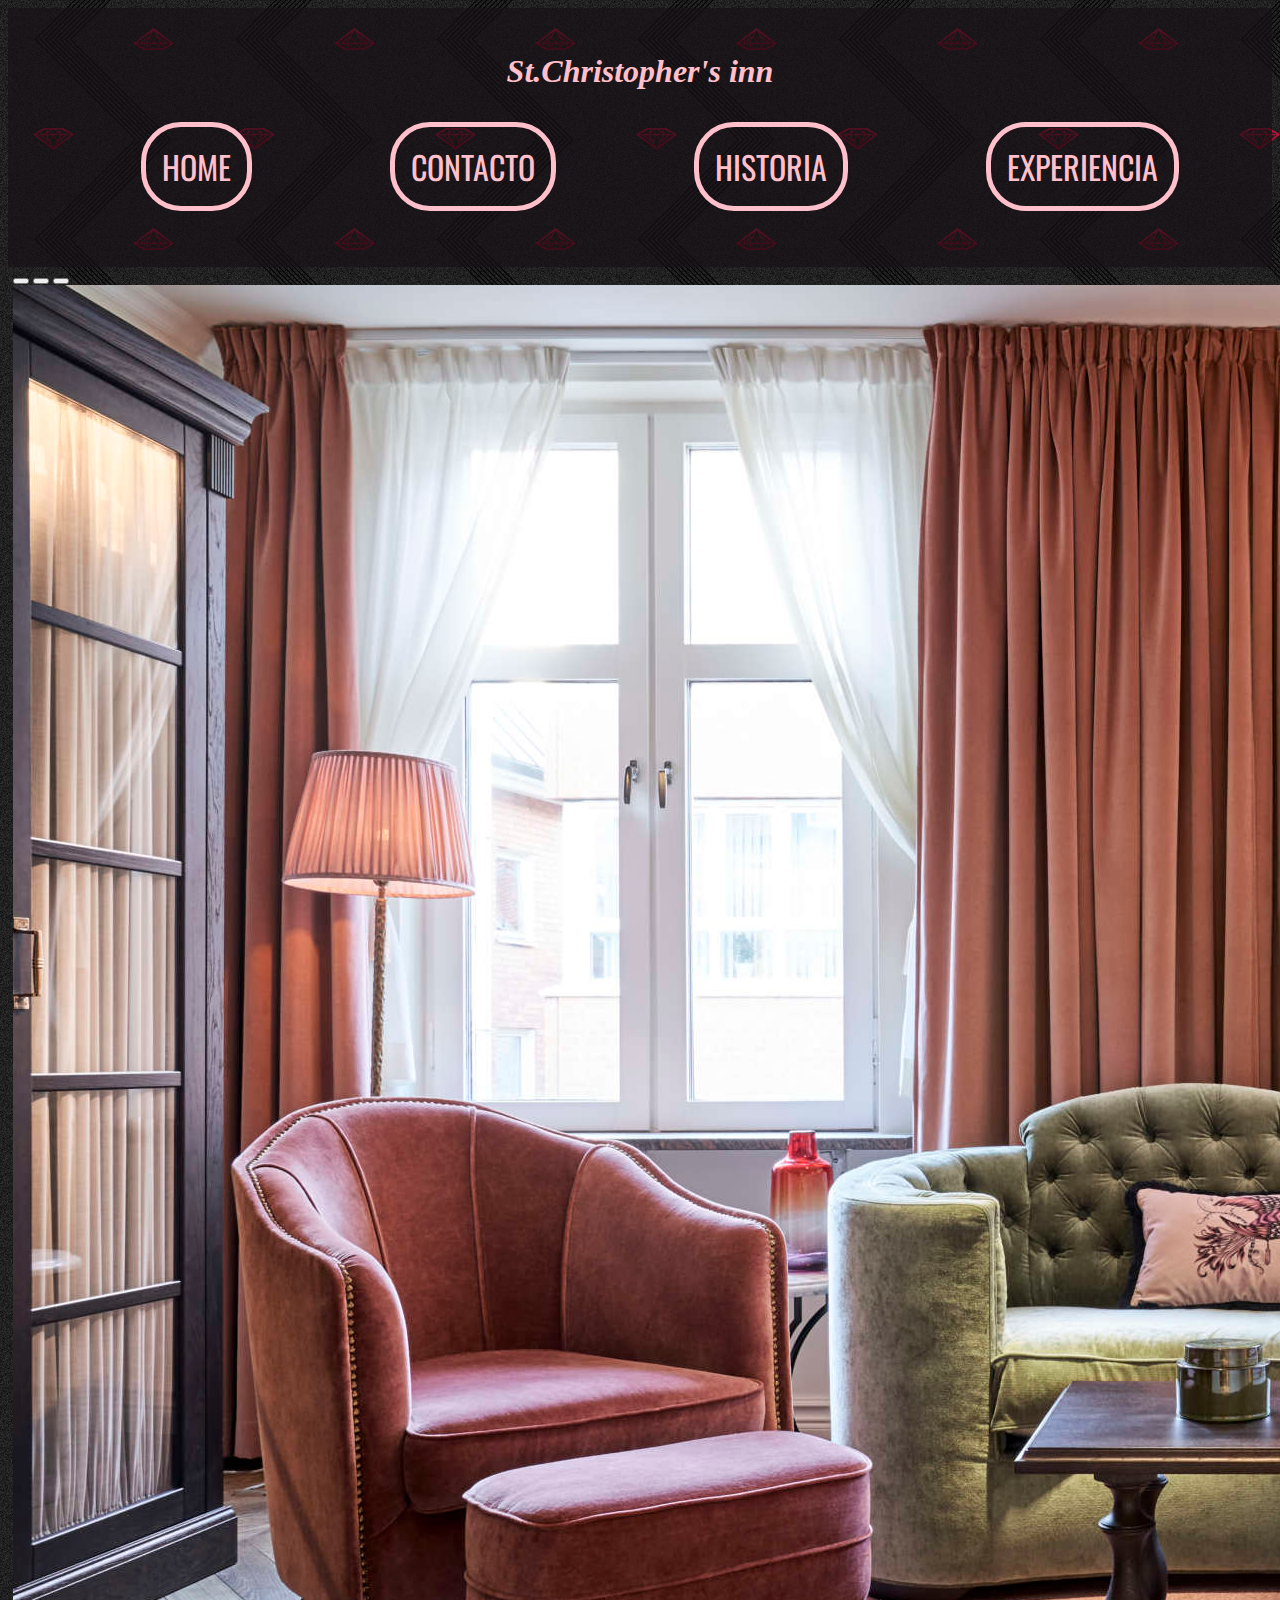
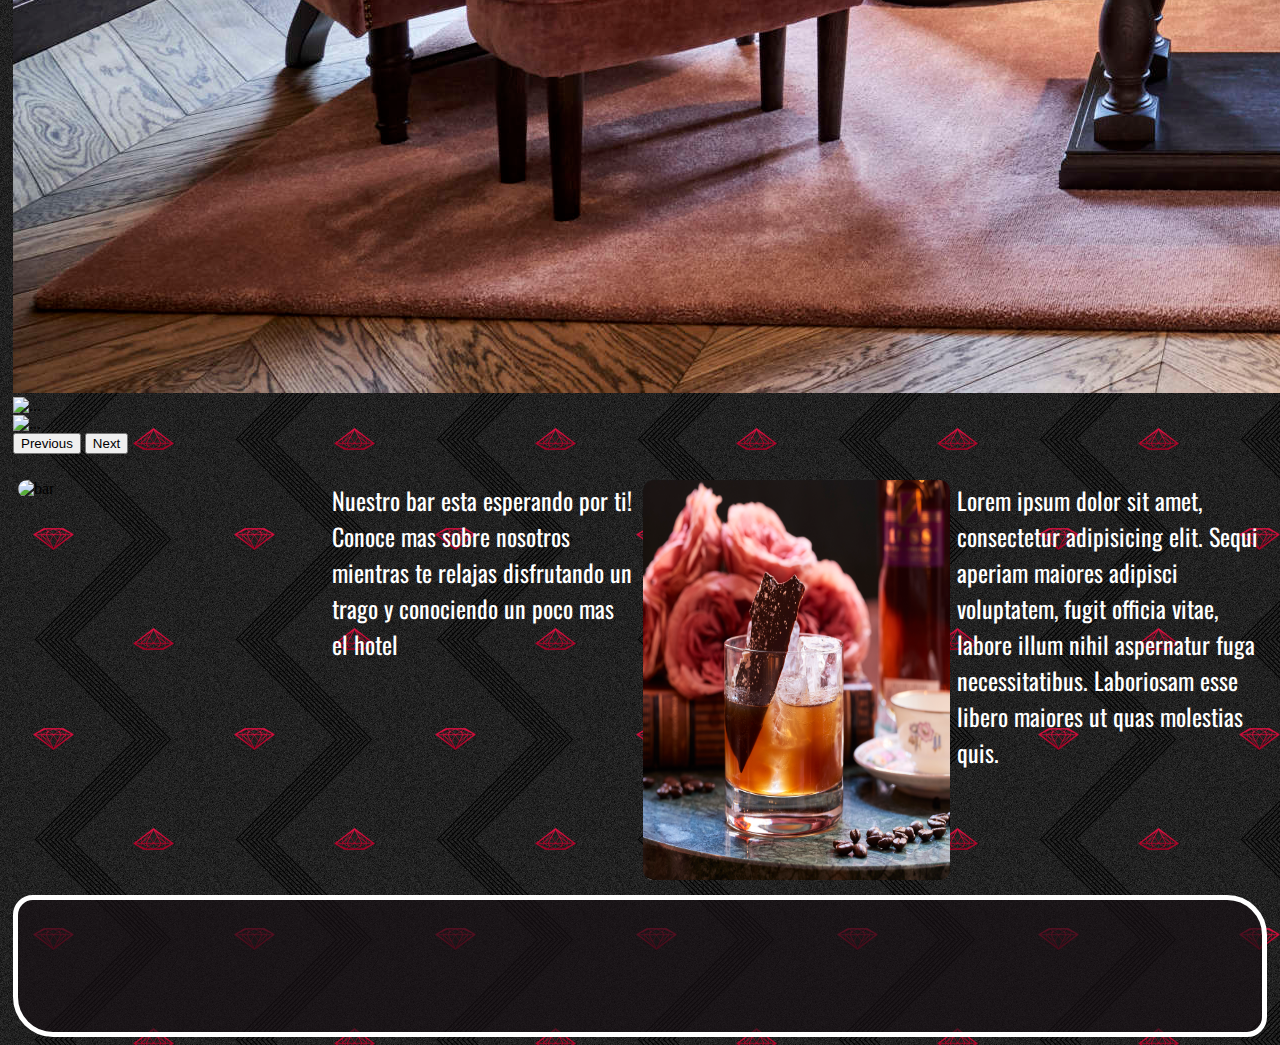
==== index.html @ 04302026 "creamos la pagina de la segunda entrega" ====
<!doctype html>
<html lang="en">
  <head>
    <meta charset="utf-8">
    <meta name="viewport" content="width=device-width, initial-scale=1">
    <title>SEGUNDA-ENTREGA</title>

    <!--link bootstrap-->
    <link href="https://cdn.jsdelivr.net/npm/bootstrap@5.2.0-beta1/dist/css/bootstrap.min.css" rel="stylesheet" integrity="sha384-0evHe/X+R7YkIZDRvuzKMRqM+OrBnVFBL6DOitfPri4tjfHxaWutUpFmBp4vmVor" crossorigin="anonymous">


    <!--link CSS-->
    <link rel="stylesheet" href="style.css">

    <!--Font awesome-->
    
    <script src="https://kit.fontawesome.com/f5bf3c4d8d.js" crossorigin="anonymous"></script>

    <!--Google font-->

    <link rel="preconnect" href="https://fonts.googleapis.com">
<link rel="preconnect" href="https://fonts.gstatic.com" crossorigin>
<link href="https://fonts.googleapis.com/css2?family=Oswald:wght@300&display=swap" rel="stylesheet">



  </head>
  <body>
    
    
    <header>
         <h1>St.Christopher's inn</h1>
         <nav>
             <ul class="mt-5">
                 <li>
                     <a href="index.html" style="color:pink;">HOME</a>
                 </li>
                 <li>
                    <a href="contacto.html" style="color:pink;">CONTACTO</a>
                </li>
                <li>
                    <a href="" style="color:pink;">HISTORIA</a>
                </li>
                <li>
                    <a href="" style="color:pink;">EXPERIENCIA</a>
                </li>
             </ul>
         </nav>
    </header>

    <main class="carouselpa">
        <div id="carouselExampleIndicators" class="carousel slide" data-bs-ride="true">
            <div class="carousel-indicators">
              <button type="button" data-bs-target="#carouselExampleIndicators" data-bs-slide-to="0" class="active" aria-current="true" aria-label="Slide 1"></button>
              <button type="button" data-bs-target="#carouselExampleIndicators" data-bs-slide-to="1" aria-label="Slide 2"></button>
              <button type="button" data-bs-target="#carouselExampleIndicators" data-bs-slide-to="2" aria-label="Slide 3"></button>
            </div>
            <div class="carousel-inner">
              <div class="carousel-item active">
                <img src="imagenes/Rum-L-20200120-0515-ORIGINAL-scaled.jpg" class="d-block w-100" alt="...">
              </div>
              <div class="carousel-item">
                <img src="imagenes/mjs-hallway.jpg" class="d-block w-100" alt="...">
              </div>
              <div class="carousel-item">
                <img src="imagenes/mjs-bar.jpg" class="d-block w-100" alt="...">
              </div>
            </div>
            <button class="carousel-control-prev" type="button" data-bs-target="#carouselExampleIndicators" data-bs-slide="prev">
              <span class="carousel-control-prev-icon" aria-hidden="true"></span>
              <span class="visually-hidden">Previous</span>
            </button>
            <button class="carousel-control-next" type="button" data-bs-target="#carouselExampleIndicators" data-bs-slide="next">
              <span class="carousel-control-next-icon" aria-hidden="true"></span>
              <span class="visually-hidden">Next</span>
            </button>
          </div>
    </main>

   <p class="barrita placeholder-glow">
    <span class="placeholder col-12"></span>
   </p>
  

   <section class="sect1">
       <div><img class="imgn" src="imagenes/Viaje1.jpg" alt="bar"></div>
       <div><p class="bartexto">Nuestro bar esta esperando por ti! Conoce mas sobre nosotros mientras te relajas disfrutando un trago y conociendo un poco mas el hotel</p></div>
       <div><img class="imgn" src="imagenes/imgfotos5.jpg" alt="bar2"></div>
       <div><p class="bartexto">Lorem ipsum dolor sit amet, consectetur adipisicing elit. Sequi aperiam maiores adipisci voluptatem, fugit officia vitae, labore illum nihil aspernatur fuga necessitatibus. Laboriosam esse libero maiores ut quas molestias quis.</p></div>
   </section>   

   <footer class="socialmedia">
    <nav class="navfooter">

        

        <a class="insta" href="http://instagram.com">
            <i class="fa-brands fa-instagram"></i>
        </a>
            
       <a class="face" href="http://facebook.com">
        <i class="fa-brands fa-facebook"></i>
       </a>
        
        <a class="gmail" href="">
        <i class="fa-solid fa-at"></i>
        </a>
    </nav>

</footer>






    <script src="https://cdn.jsdelivr.net/npm/bootstrap@5.2.0-beta1/dist/js/bootstrap.bundle.min.js" integrity="sha384-pprn3073KE6tl6bjs2QrFaJGz5/SUsLqktiwsUTF55Jfv3qYSDhgCecCxMW52nD2" crossorigin="anonymous"></script>
  </body>
</html>
---- style.css ----
body {

    background-image: url(imagenes/diamond-zag.png);
}

header {

    padding: 1.5rem;
    background-color: rgba(24, 16, 20, 0.677);

}

h1 {
    color: pink;
    font-style: oblique;
    display: flex;
    justify-content: center;
}

h1:hover {
 
    animation: Titulo 5s;
    
}

@keyframes Titulo {

    0% {
        color: transparent;
    }
    100% {
        color: pink;
    }
   }

header nav ul {

    display: flex;
    justify-content: space-around;
    font-size: 2rem;
}

header nav ul li {

    list-style: none;
    border-radius: 40px;
    border: 5px solid pink;
    padding: 1rem;
    
}

header nav ul li a {

    text-decoration: none;
    font-family: 'Oswald', sans-serif;
}

.carouselpa {

    margin: 0px 5px 2px 5px;

}

.barrita { 
    color: pink;
}

.sect1 {

    display: grid;
    grid-template-columns: repeat(4, 1fr);
    grid-template-rows: 400px;
    gap: 5px;
    border: 10px solid transparent;
        
}

.imgn {

    width: 100%;
    height: 100%;
    transition: all 2s;
    border-radius: 10px;
}

.imgn:hover {

    transform: scale(1.1);
}

.sect1:hover {

    animation: sectionn 5s infinite;
}

@keyframes sectionn {
    0% {
        background-color: transparent;
    }

    25% {
        background-color: rgba(24, 16, 20, 0.677);
    }
    50% {
        background-color: transparent;
    }

    75% {
        background-color: rgba(24, 16, 20, 0.677);
    }

    100% {
        background-color: transparent;
    }
}

.bartexto {

    color: white;
    font-size: 1.5rem;
    font-family: 'Oswald', sans-serif;
    margin: 2px 2px 2px 2px;
}

.socialmedia {

    
    border-radius: 20px 40px;
    border: 5px solid white;
    margin: 5px 5px 5px 5px;
    background-color: rgba(24, 16, 20, 0.677);
}

.navfooter {
    
    padding-top: 2rem;
    display: flex;
    justify-content: space-around;
    
}

.insta {

    background-color: transparent;
    border: none;
    width: 100px;
    height: 100px;
    font-size: 50px;
    color: white;
    cursor: pointer;
}

.face {

    background-color: transparent;
    border: none;
    width: 100px;
    height: 100px;
    font-size: 50px;
    color: white;
    cursor: pointer;


}

.gmail {

    background-color: transparent;
    border: none;
    width: 100px;
    height: 100px;
    font-size: 50px;
    color: white;
    cursor: pointer;

}

/*CONTACTO.HTML*/

.sectioncontacto {

    background-color: rgba(24, 16, 20, 0.677);
    border: 10px solid transparent;
  
    display: grid;
    grid-template-columns: 1fr 1fr;
    grid-template-rows: 400px;
    grid-column-gap: 0px;
    grid-row-gap: 0px;
    
}


    section ul {

    color: white;
    display: flex;
    flex-direction: column;
    justify-content: space-around;
    
    }

    section ul li {

        font-family: 'Oswald', sans-serif;
        font-size: 1.5rem;
    }

    .mapita {

        height: 100%;
        width: 100%;
        border-radius: 5px;
    }

.section2 {

    background-color: rgba(24, 16, 20, 0.677);
    padding: 2rem;
}
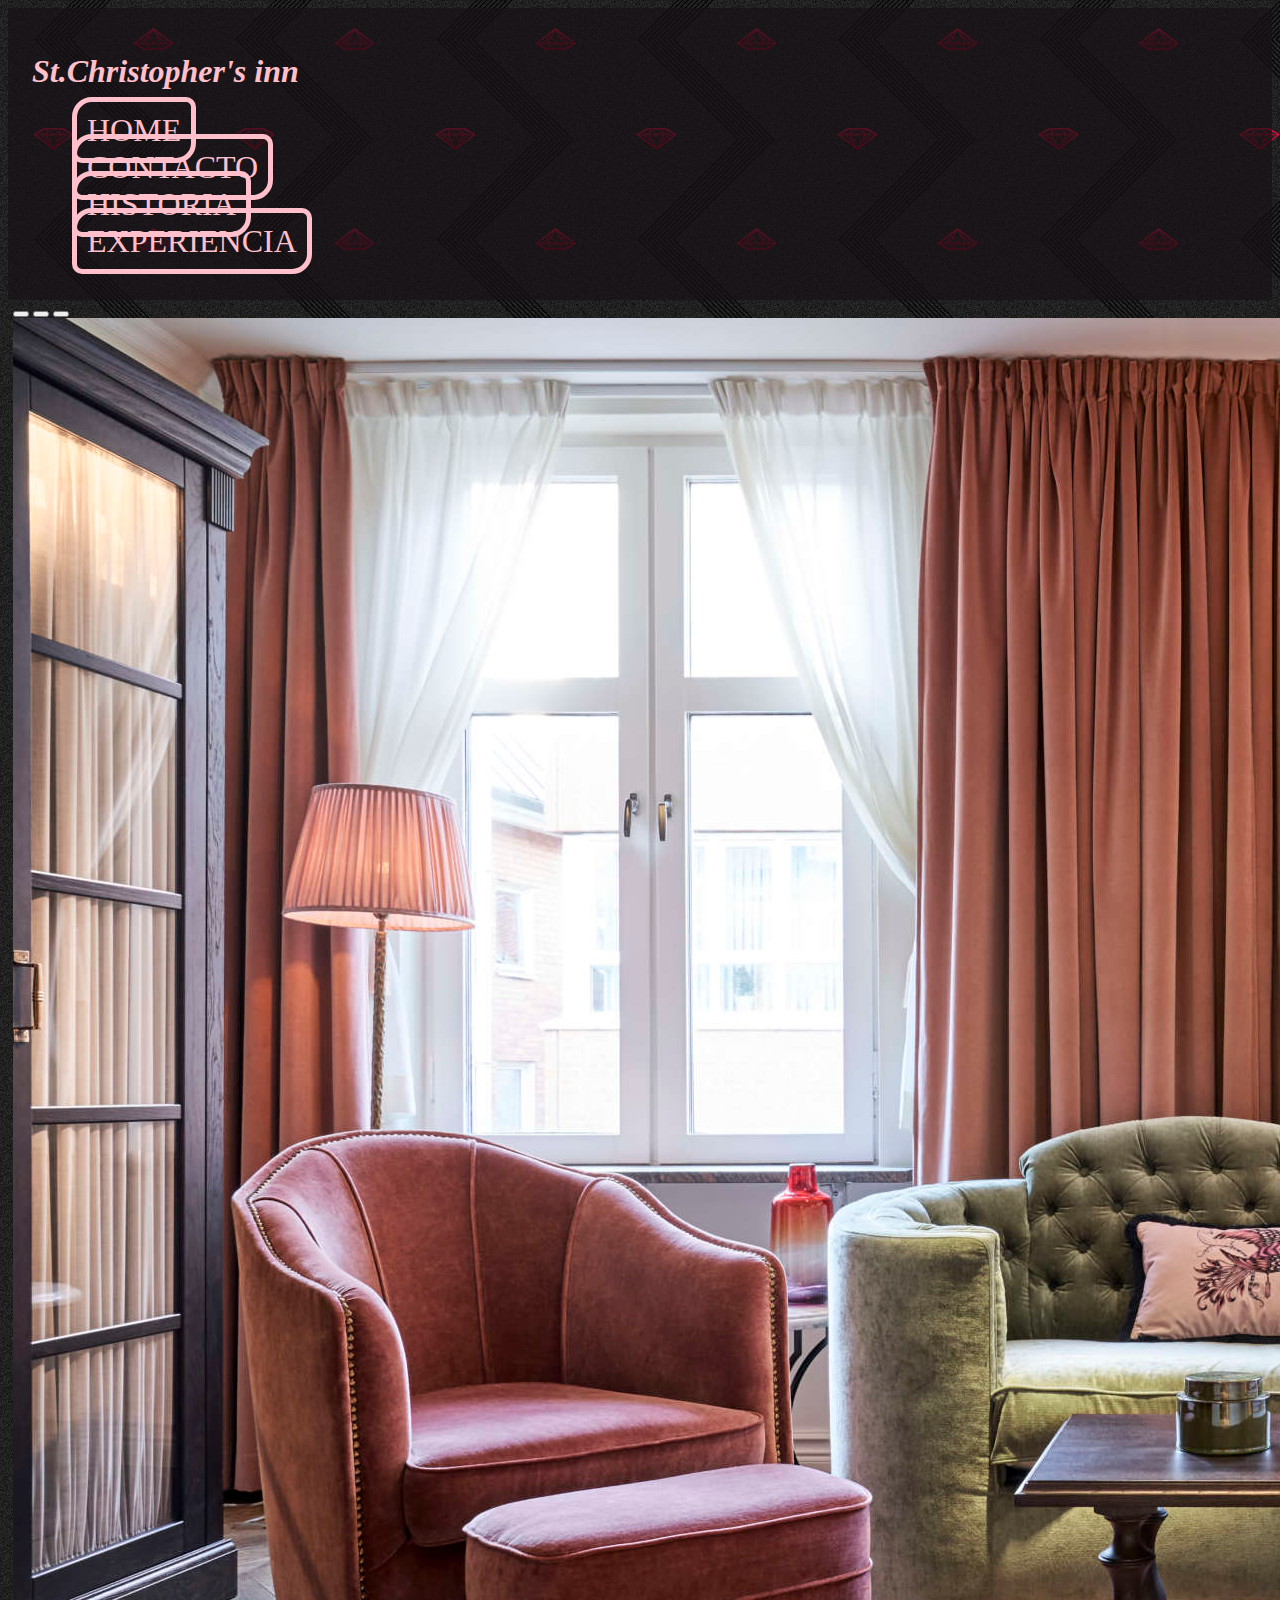
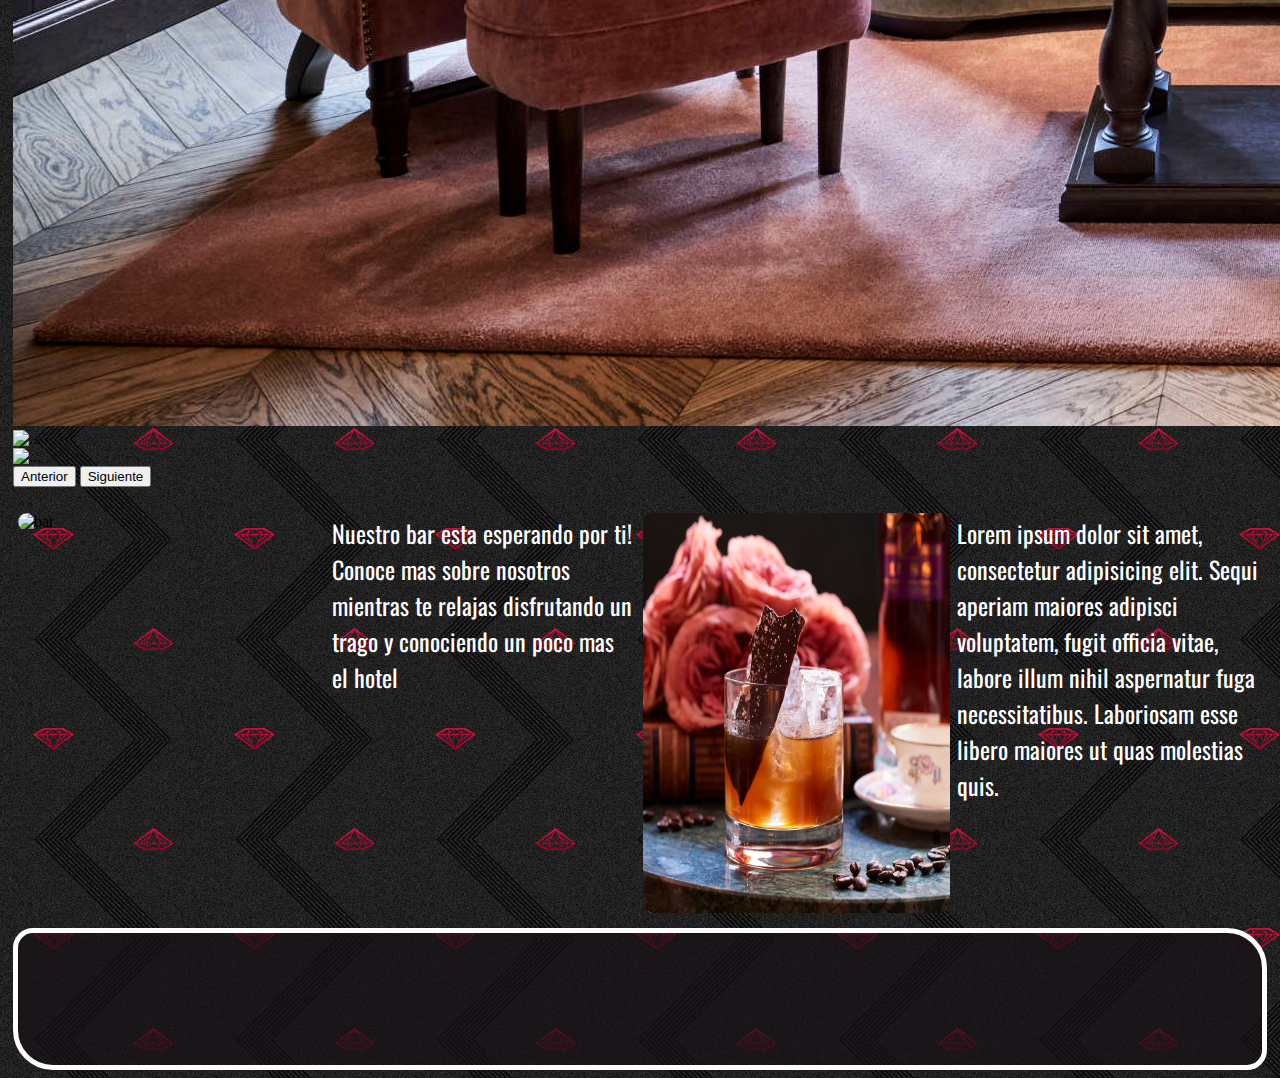
==== commit 2d0f71a8: "rearmamos la estructura con bootstrap" ====
--- a/index.html
+++ b/index.html
@@ -27,22 +27,22 @@
   </head>
   <body>
     
-    
-    <header>
-         <h1>St.Christopher's inn</h1>
+
+    <header class="container-fluid">
+         <h1 class="d-flex justify-content-center">St.Christopher's inn</h1>
          <nav>
-             <ul class="mt-5">
-                 <li>
-                     <a href="index.html" style="color:pink;">HOME</a>
+             <ul class="row mt-5">
+                 <li class="col-3">
+                     <a class="link1" href="index.html" style="color:pink;">HOME</a>
                  </li>
-                 <li>
-                    <a href="contacto.html" style="color:pink;">CONTACTO</a>
+                 <li class="col-3">
+                    <a class="link2" href="contacto.html" style="color:pink;">CONTACTO</a>
                 </li>
-                <li>
-                    <a href="" style="color:pink;">HISTORIA</a>
+                <li class="col-3">
+                    <a class="link3" href="" style="color:pink;">HISTORIA</a>
                 </li>
-                <li>
-                    <a href="" style="color:pink;">EXPERIENCIA</a>
+                <li class="col-3">
+                    <a class="link4" href="experiencia.html" style="color:pink;">EXPERIENCIA</a>
                 </li>
              </ul>
          </nav>
@@ -68,16 +68,16 @@
             </div>
             <button class="carousel-control-prev" type="button" data-bs-target="#carouselExampleIndicators" data-bs-slide="prev">
               <span class="carousel-control-prev-icon" aria-hidden="true"></span>
-              <span class="visually-hidden">Previous</span>
+              <span class="visually-hidden">Anterior</span>
             </button>
             <button class="carousel-control-next" type="button" data-bs-target="#carouselExampleIndicators" data-bs-slide="next">
               <span class="carousel-control-next-icon" aria-hidden="true"></span>
-              <span class="visually-hidden">Next</span>
+              <span class="visually-hidden">Siguiente</span>
             </button>
           </div>
     </main>
 
-   <p class="barrita placeholder-glow">
+   <p class="row barrita placeholder-glow">
     <span class="placeholder col-12"></span>
    </p>
   
--- a/style.css
+++ b/style.css
@@ -14,7 +14,6 @@
     color: pink;
     font-style: oblique;
     display: flex;
-    justify-content: center;
 }
 
 h1:hover {
@@ -33,27 +32,19 @@
     }
    }
 
-header nav ul {
-
-    display: flex;
-    justify-content: space-around;
-    font-size: 2rem;
+   ul {
+    list-style: none;
 }
 
-header nav ul li {
+.link1, .link2, .link3, .link4 {
 
-    list-style: none;
-    border-radius: 40px;
+    font-size: 2rem;
+    text-decoration: none;
     border: 5px solid pink;
-    padding: 1rem;
-    
+    border-radius: 20px 10px 20px 10px;
+    padding: 10px;
 }
 
-header nav ul li a {
-
-    text-decoration: none;
-    font-family: 'Oswald', sans-serif;
-}
 
 .carouselpa {
 
@@ -180,18 +171,12 @@
 .sectioncontacto {
 
     background-color: rgba(24, 16, 20, 0.677);
-    border: 10px solid transparent;
-  
-    display: grid;
-    grid-template-columns: 1fr 1fr;
-    grid-template-rows: 400px;
-    grid-column-gap: 0px;
-    grid-row-gap: 0px;
+    padding-bottom: 2rem;
     
 }
 
 
-    section ul {
+section ul {
 
     color: white;
     display: flex;
@@ -200,21 +185,13 @@
     
     }
 
-    section ul li {
+section ul li {
 
         font-family: 'Oswald', sans-serif;
         font-size: 1.5rem;
     }
 
-    .mapita {
+.mapita {
 
-        height: 100%;
-        width: 100%;
-        border-radius: 5px;
+        border-radius: 10px;
     }
-
-.section2 {
-
-    background-color: rgba(24, 16, 20, 0.677);
-    padding: 2rem;
-}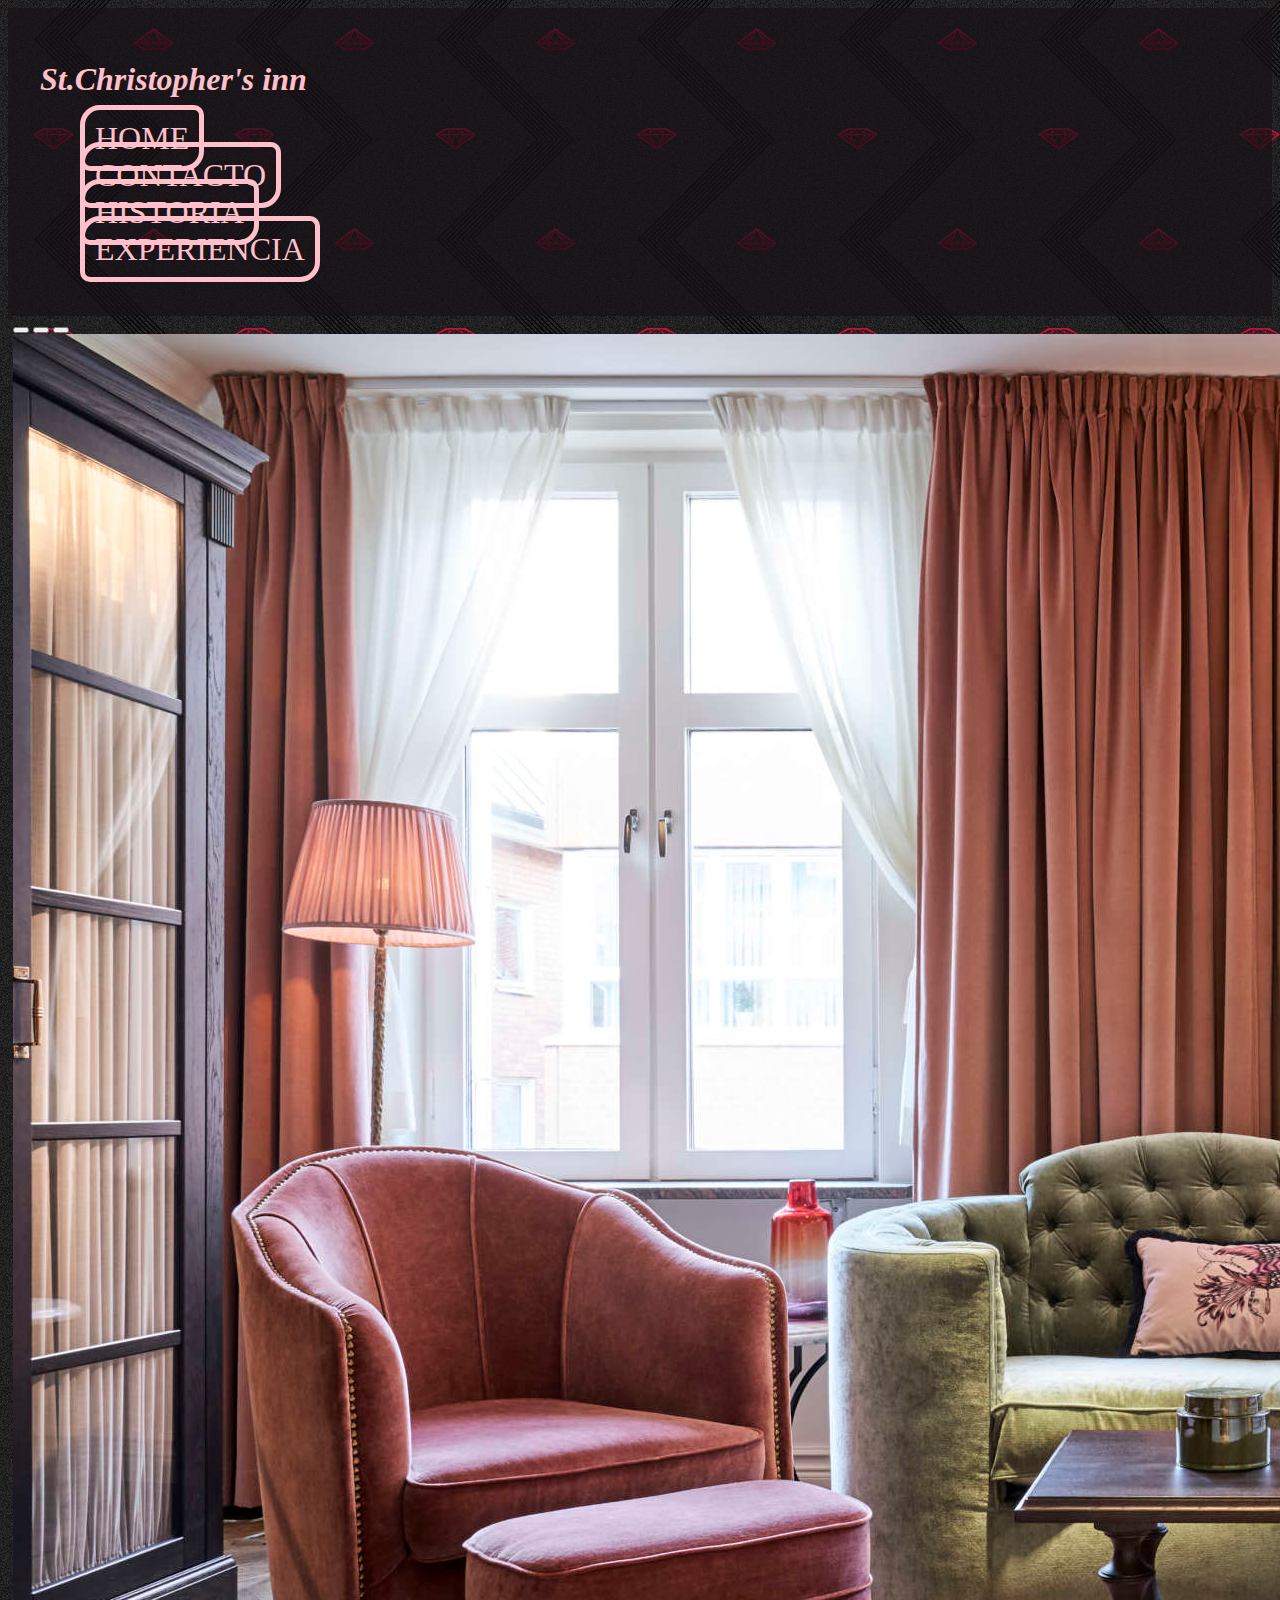
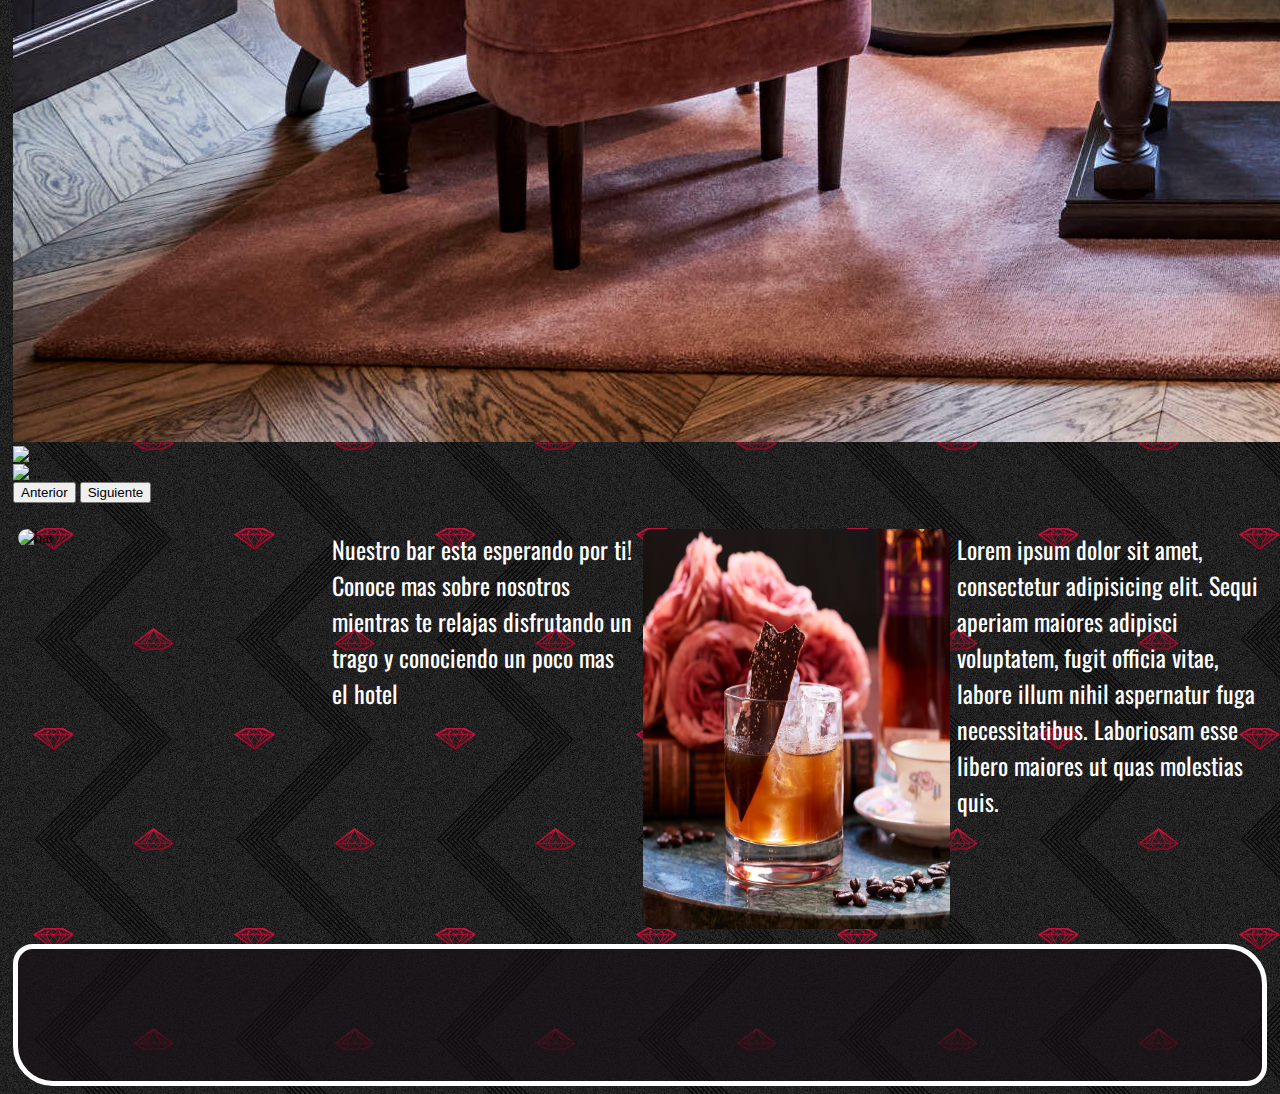
==== commit 40686a46: "Cree la page de experiencia" ====
--- a/index.html
+++ b/index.html
@@ -28,25 +28,28 @@
   <body>
     
 
-    <header class="container-fluid">
-         <h1 class="d-flex justify-content-center">St.Christopher's inn</h1>
-         <nav>
-             <ul class="row mt-5">
-                 <li class="col-3">
-                     <a class="link1" href="index.html" style="color:pink;">HOME</a>
-                 </li>
-                 <li class="col-3">
-                    <a class="link2" href="contacto.html" style="color:pink;">CONTACTO</a>
-                </li>
-                <li class="col-3">
-                    <a class="link3" href="" style="color:pink;">HISTORIA</a>
-                </li>
-                <li class="col-3">
-                    <a class="link4" href="experiencia.html" style="color:pink;">EXPERIENCIA</a>
-                </li>
-             </ul>
-         </nav>
-    </header>
+    <header>
+      <h1 class="d-flex justify-content-center">St.Christopher's inn</h1>
+      <div class="container">
+      <nav>
+          <ul class="row mt-5">
+              <li class="col-3">
+                  <a class="link1" href="index.html" style="color:pink;">HOME</a>
+              </li>
+              <li class="col-3">
+                 <a class="link2" href="contacto.html" style="color:pink;">CONTACTO</a>
+             </li>
+             <li class="col-3">
+                 <a class="link3" href="" style="color:pink;">HISTORIA</a>
+             </li>
+             <li class="col-3">
+                 <a class="link4" href="experiencia.html" style="color:pink;">EXPERIENCIA</a>
+             </li>
+          </ul>
+      </nav>
+    </div>
+ </header>
+
 
     <main class="carouselpa">
         <div id="carouselExampleIndicators" class="carousel slide" data-bs-ride="true">
--- a/style.css
+++ b/style.css
@@ -4,9 +4,9 @@
 }
 
 header {
-
-    padding: 1.5rem;
+    
     background-color: rgba(24, 16, 20, 0.677);
+    padding: 2rem;
 
 }
 
@@ -170,8 +170,7 @@
 
 .sectioncontacto {
 
-    background-color: rgba(24, 16, 20, 0.677);
-    padding-bottom: 2rem;
+    margin:20px;
     
 }
 
@@ -195,3 +194,18 @@
 
         border-radius: 10px;
     }
+
+/*EXPERIENCIA.HTML*/
+
+.mainexp {
+
+    padding: 5rem;
+}
+
+.exptexto {
+
+    color:white;
+    font-size: 2rem;
+    margin-bottom: 50px;
+    
+}
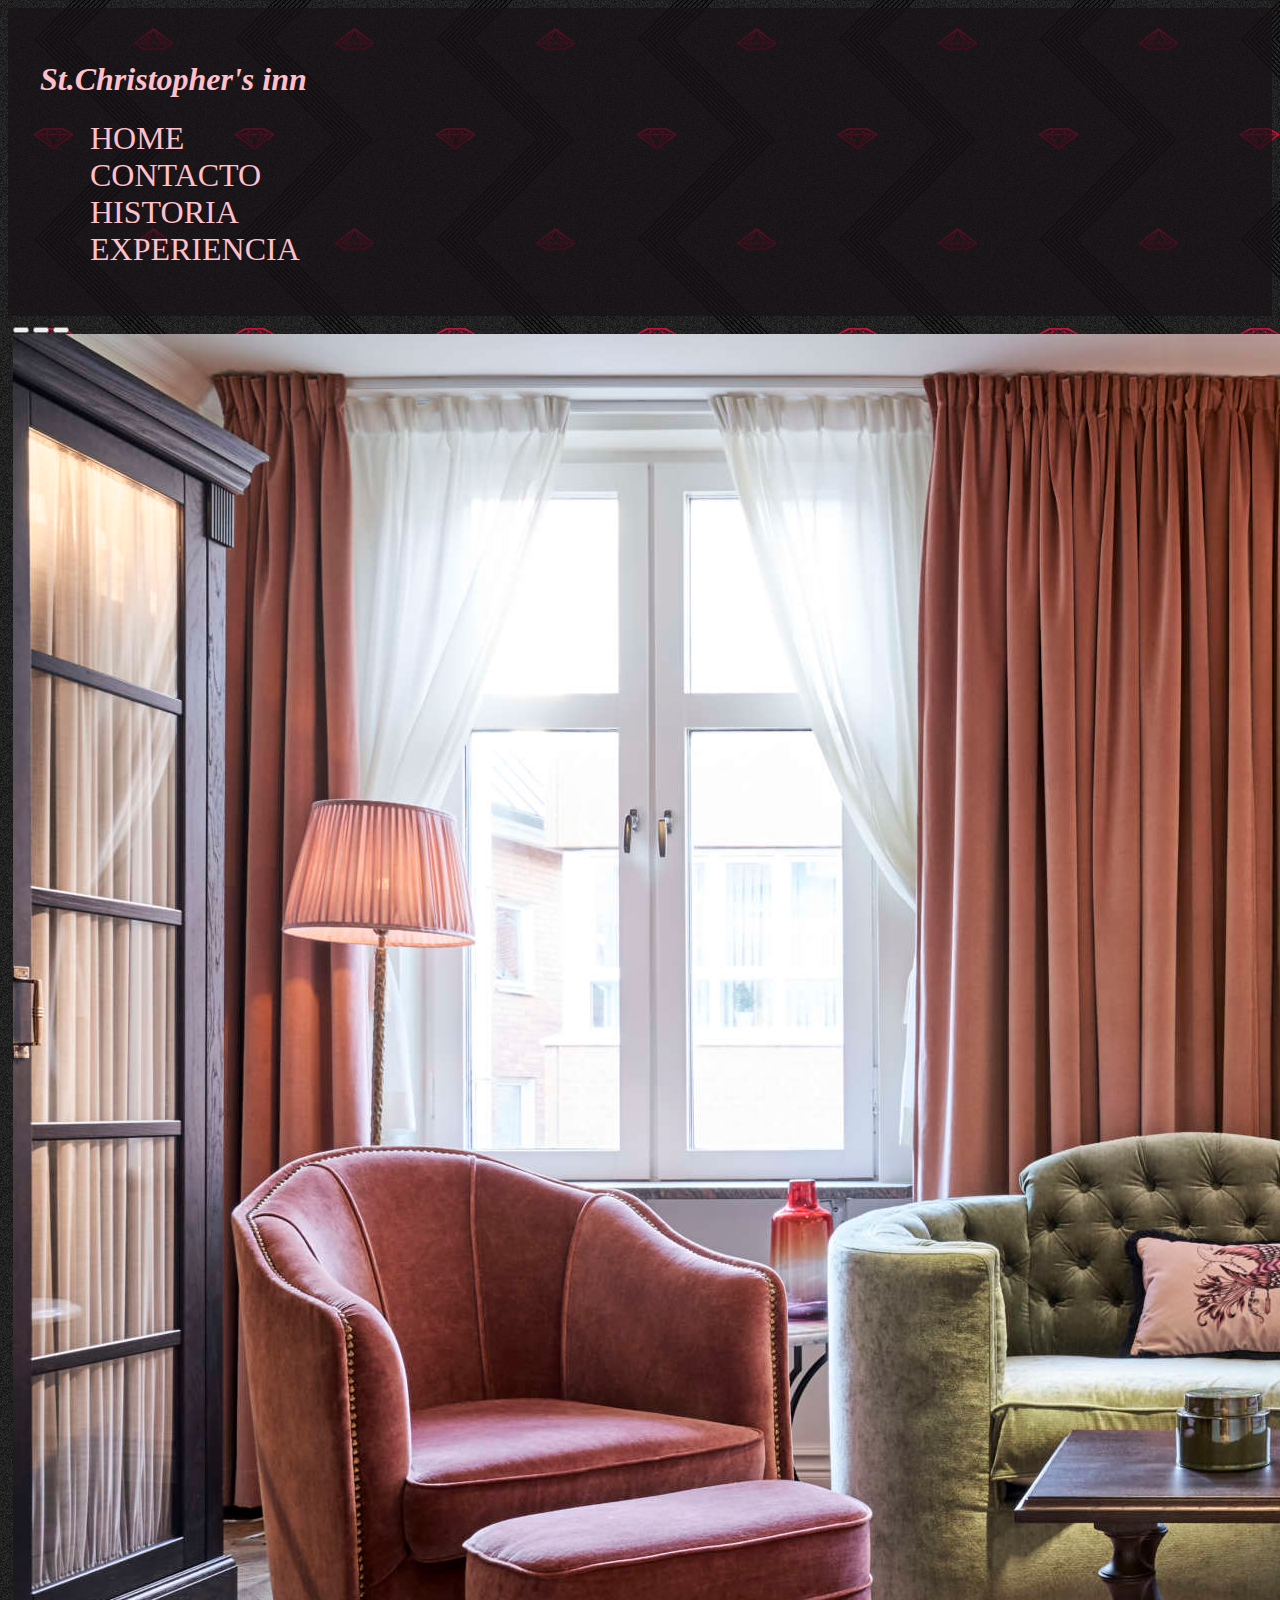
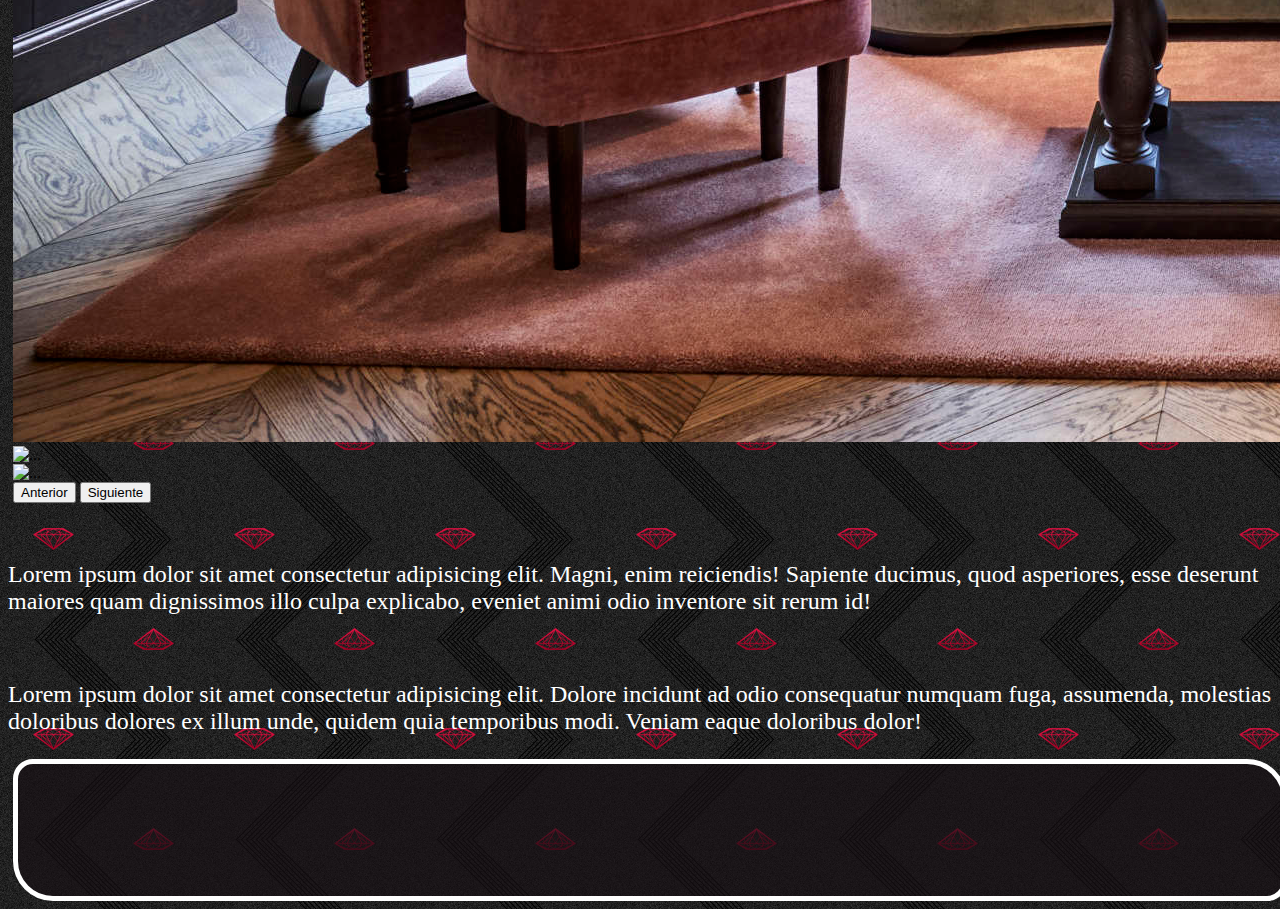
==== commit cadcaca9: "hicimos responsive la pagina" ====
--- a/index.html
+++ b/index.html
@@ -28,21 +28,21 @@
   <body>
     
 
-    <header>
-      <h1 class="d-flex justify-content-center">St.Christopher's inn</h1>
-      <div class="container">
+  <header>
+      <div class="container-fluid">
+      <h1 class="text-center">St.Christopher's inn</h1>
       <nav>
           <ul class="row mt-5">
-              <li class="col-3">
+              <li class="col-12 col-sm-6 col-md-3 col-lg-3 col-xl-3">
                   <a class="link1" href="index.html" style="color:pink;">HOME</a>
               </li>
-              <li class="col-3">
+              <li class="col-12 col-sm-6 col-md-3 col-lg-3 col-xl-3">
                  <a class="link2" href="contacto.html" style="color:pink;">CONTACTO</a>
              </li>
-             <li class="col-3">
+             <li class=" col-12 col-sm-6 col-md-3 col-lg-3 col-xl-3">
                  <a class="link3" href="" style="color:pink;">HISTORIA</a>
              </li>
-             <li class="col-3">
+             <li class="col-12 col-sm-6 col-md-3 col-lg-3 col-xl-3">
                  <a class="link4" href="experiencia.html" style="color:pink;">EXPERIENCIA</a>
              </li>
           </ul>
@@ -84,13 +84,24 @@
     <span class="placeholder col-12"></span>
    </p>
   
+   
+   <div class="container-fluid">
+     <div class="row">
+       <div class="col-3 col-sm-6 col-md-6 col-lg-3">
+         <img class="img-fluid" src="http://dummyimage.com/600x300" alt="">
+       </div>
+       <div class="col-3 col-sm-6 col-md-6 col-lg-3">
+        <p class="loremp">Lorem ipsum dolor sit amet consectetur adipisicing elit. Magni, enim reiciendis! Sapiente ducimus, quod asperiores, esse deserunt maiores quam dignissimos illo culpa explicabo, eveniet animi odio inventore sit rerum id!</p>
+      </div>
+       <div class="col-3 col-sm-6 col-md-6 col-lg-3">
+         <img class="img-fluid" src="http://dummyimage.com/600x300" alt="">
+       </div>
+       <div class="col-3 col-sm-6 col-md-6 col-lg-3">
+         <p class="loremp">Lorem ipsum dolor sit amet consectetur adipisicing elit. Dolore incidunt ad odio consequatur numquam fuga, assumenda, molestias doloribus dolores ex illum unde, quidem quia temporibus modi. Veniam eaque doloribus dolor!</p>
+       </div>
+     </div>
+  </div>
 
-   <section class="sect1">
-       <div><img class="imgn" src="imagenes/Viaje1.jpg" alt="bar"></div>
-       <div><p class="bartexto">Nuestro bar esta esperando por ti! Conoce mas sobre nosotros mientras te relajas disfrutando un trago y conociendo un poco mas el hotel</p></div>
-       <div><img class="imgn" src="imagenes/imgfotos5.jpg" alt="bar2"></div>
-       <div><p class="bartexto">Lorem ipsum dolor sit amet, consectetur adipisicing elit. Sequi aperiam maiores adipisci voluptatem, fugit officia vitae, labore illum nihil aspernatur fuga necessitatibus. Laboriosam esse libero maiores ut quas molestias quis.</p></div>
-   </section>   
 
    <footer class="socialmedia">
     <nav class="navfooter">
--- a/style.css
+++ b/style.css
@@ -13,7 +13,6 @@
 h1 {
     color: pink;
     font-style: oblique;
-    display: flex;
 }
 
 h1:hover {
@@ -40,8 +39,6 @@
 
     font-size: 2rem;
     text-decoration: none;
-    border: 5px solid pink;
-    border-radius: 20px 10px 20px 10px;
     padding: 10px;
 }
 
@@ -56,63 +53,12 @@
     color: pink;
 }
 
-.sect1 {
-
-    display: grid;
-    grid-template-columns: repeat(4, 1fr);
-    grid-template-rows: 400px;
-    gap: 5px;
-    border: 10px solid transparent;
-        
-}
-
-.imgn {
-
-    width: 100%;
-    height: 100%;
-    transition: all 2s;
-    border-radius: 10px;
-}
-
-.imgn:hover {
-
-    transform: scale(1.1);
-}
-
-.sect1:hover {
-
-    animation: sectionn 5s infinite;
-}
-
-@keyframes sectionn {
-    0% {
-        background-color: transparent;
-    }
-
-    25% {
-        background-color: rgba(24, 16, 20, 0.677);
-    }
-    50% {
-        background-color: transparent;
-    }
-
-    75% {
-        background-color: rgba(24, 16, 20, 0.677);
-    }
-
-    100% {
-        background-color: transparent;
-    }
-}
-
-.bartexto {
+.loremp {
 
     color: white;
     font-size: 1.5rem;
-    font-family: 'Oswald', sans-serif;
-    margin: 2px 2px 2px 2px;
+
 }
-
 .socialmedia {
 
     
@@ -120,6 +66,7 @@
     border: 5px solid white;
     margin: 5px 5px 5px 5px;
     background-color: rgba(24, 16, 20, 0.677);
+    width: 100%;
 }
 
 .navfooter {
@@ -193,6 +140,7 @@
 .mapita {
 
         border-radius: 10px;
+        width: 100%;
     }
 
 /*EXPERIENCIA.HTML*/
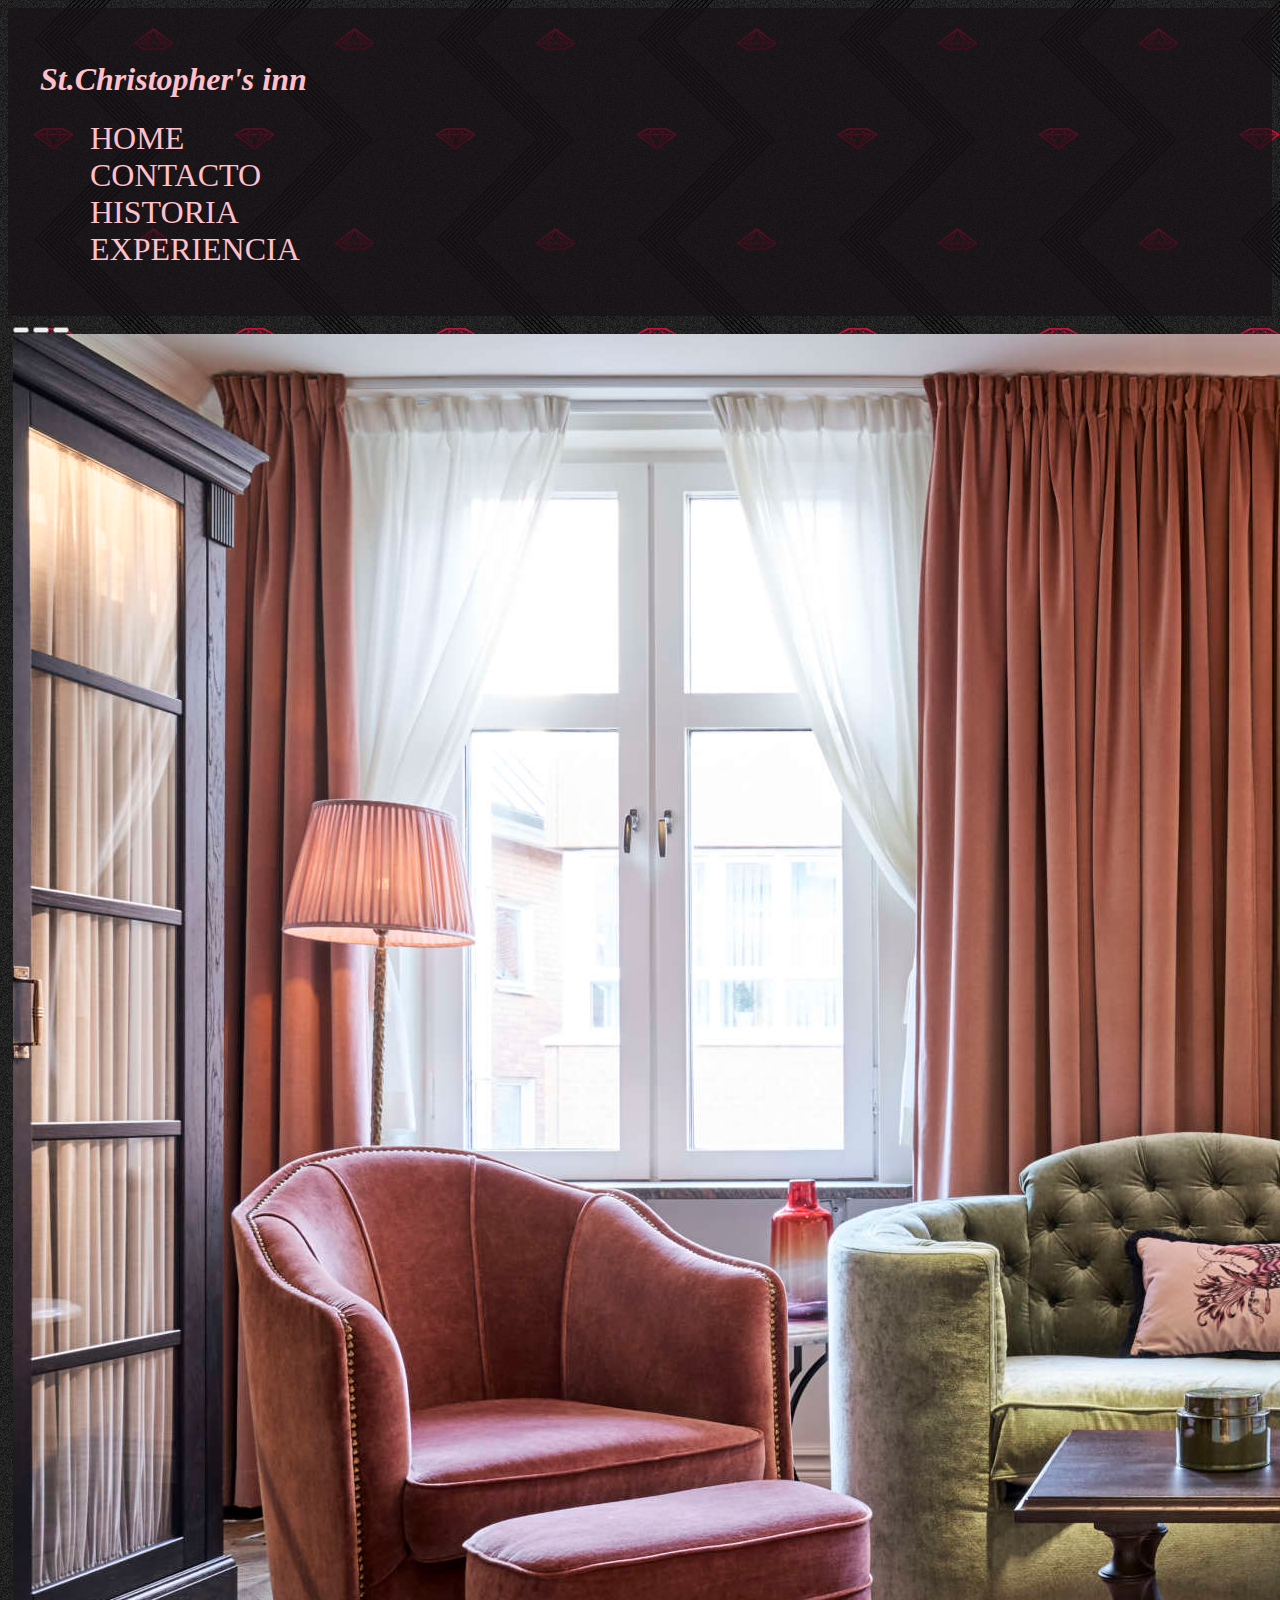
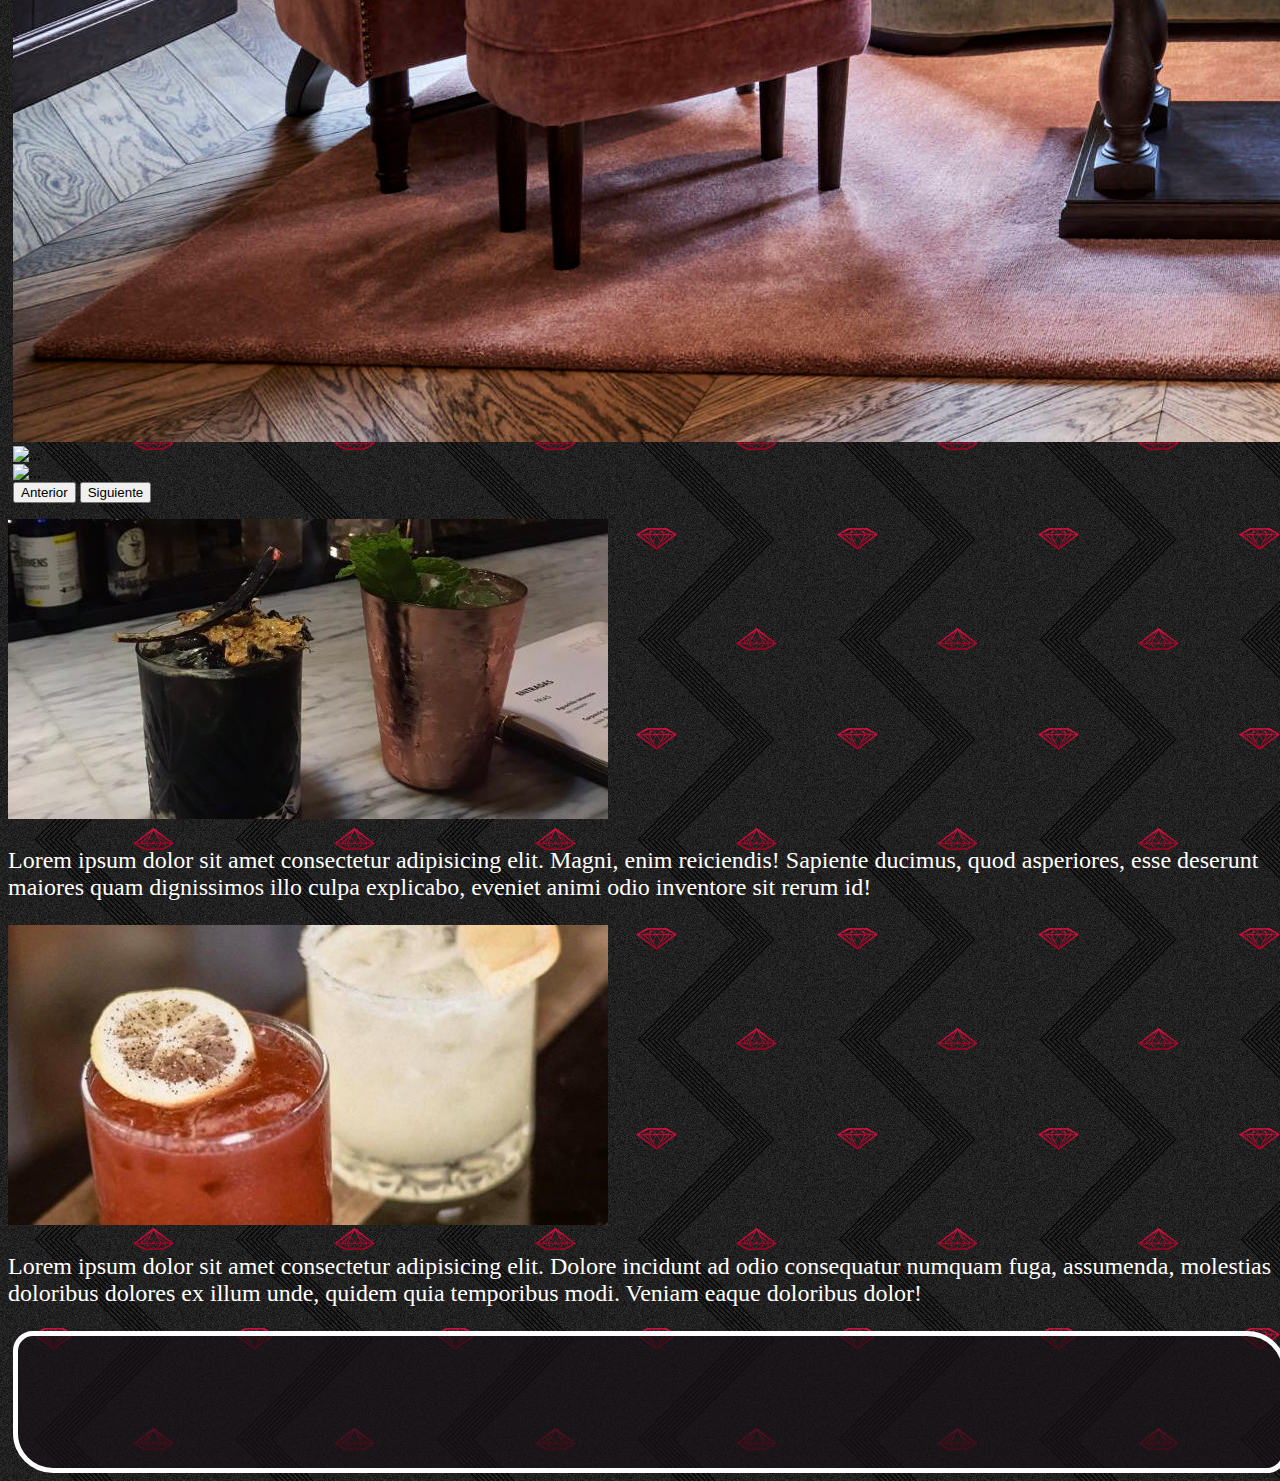
==== commit 3f9be5de: "le puse animacion al div de index" ====
--- a/index.html
+++ b/index.html
@@ -85,16 +85,16 @@
    </p>
   
    
-   <div class="container-fluid">
+   <div class="container-fluid sectiondiv">
      <div class="row">
        <div class="col-3 col-sm-6 col-md-6 col-lg-3">
-         <img class="img-fluid" src="http://dummyimage.com/600x300" alt="">
+         <img class="img-fluid imgn" src="imagenes/foto1600.jpg" alt="">
        </div>
        <div class="col-3 col-sm-6 col-md-6 col-lg-3">
         <p class="loremp">Lorem ipsum dolor sit amet consectetur adipisicing elit. Magni, enim reiciendis! Sapiente ducimus, quod asperiores, esse deserunt maiores quam dignissimos illo culpa explicabo, eveniet animi odio inventore sit rerum id!</p>
       </div>
        <div class="col-3 col-sm-6 col-md-6 col-lg-3">
-         <img class="img-fluid" src="http://dummyimage.com/600x300" alt="">
+         <img class="img-fluid imgn" src="imagenes/foto16002.jpg" alt="">
        </div>
        <div class="col-3 col-sm-6 col-md-6 col-lg-3">
          <p class="loremp">Lorem ipsum dolor sit amet consectetur adipisicing elit. Dolore incidunt ad odio consequatur numquam fuga, assumenda, molestias doloribus dolores ex illum unde, quidem quia temporibus modi. Veniam eaque doloribus dolor!</p>
--- a/style.css
+++ b/style.css
@@ -51,6 +51,48 @@
 
 .barrita { 
     color: pink;
+}
+
+.sectiondiv {
+
+    animation: 8s seccion infinite;
+}
+
+@keyframes seccion {
+
+    0% {
+        background-color: rgb(24, 16, 20);
+    }
+
+    25% {
+        background-color: transparent;
+    }
+
+    50% {
+
+        background-color:  rgb(24, 16, 20);
+    }
+
+    75% {
+
+        background-color: transparent;
+    }
+
+    100% {
+
+        background-color:  rgb(24, 16, 20);
+    }
+}
+
+
+.imgn {
+
+    transition: all 2s;
+}
+
+.imgn:hover {
+
+    transform: scale(1.1);
 }
 
 .loremp {
